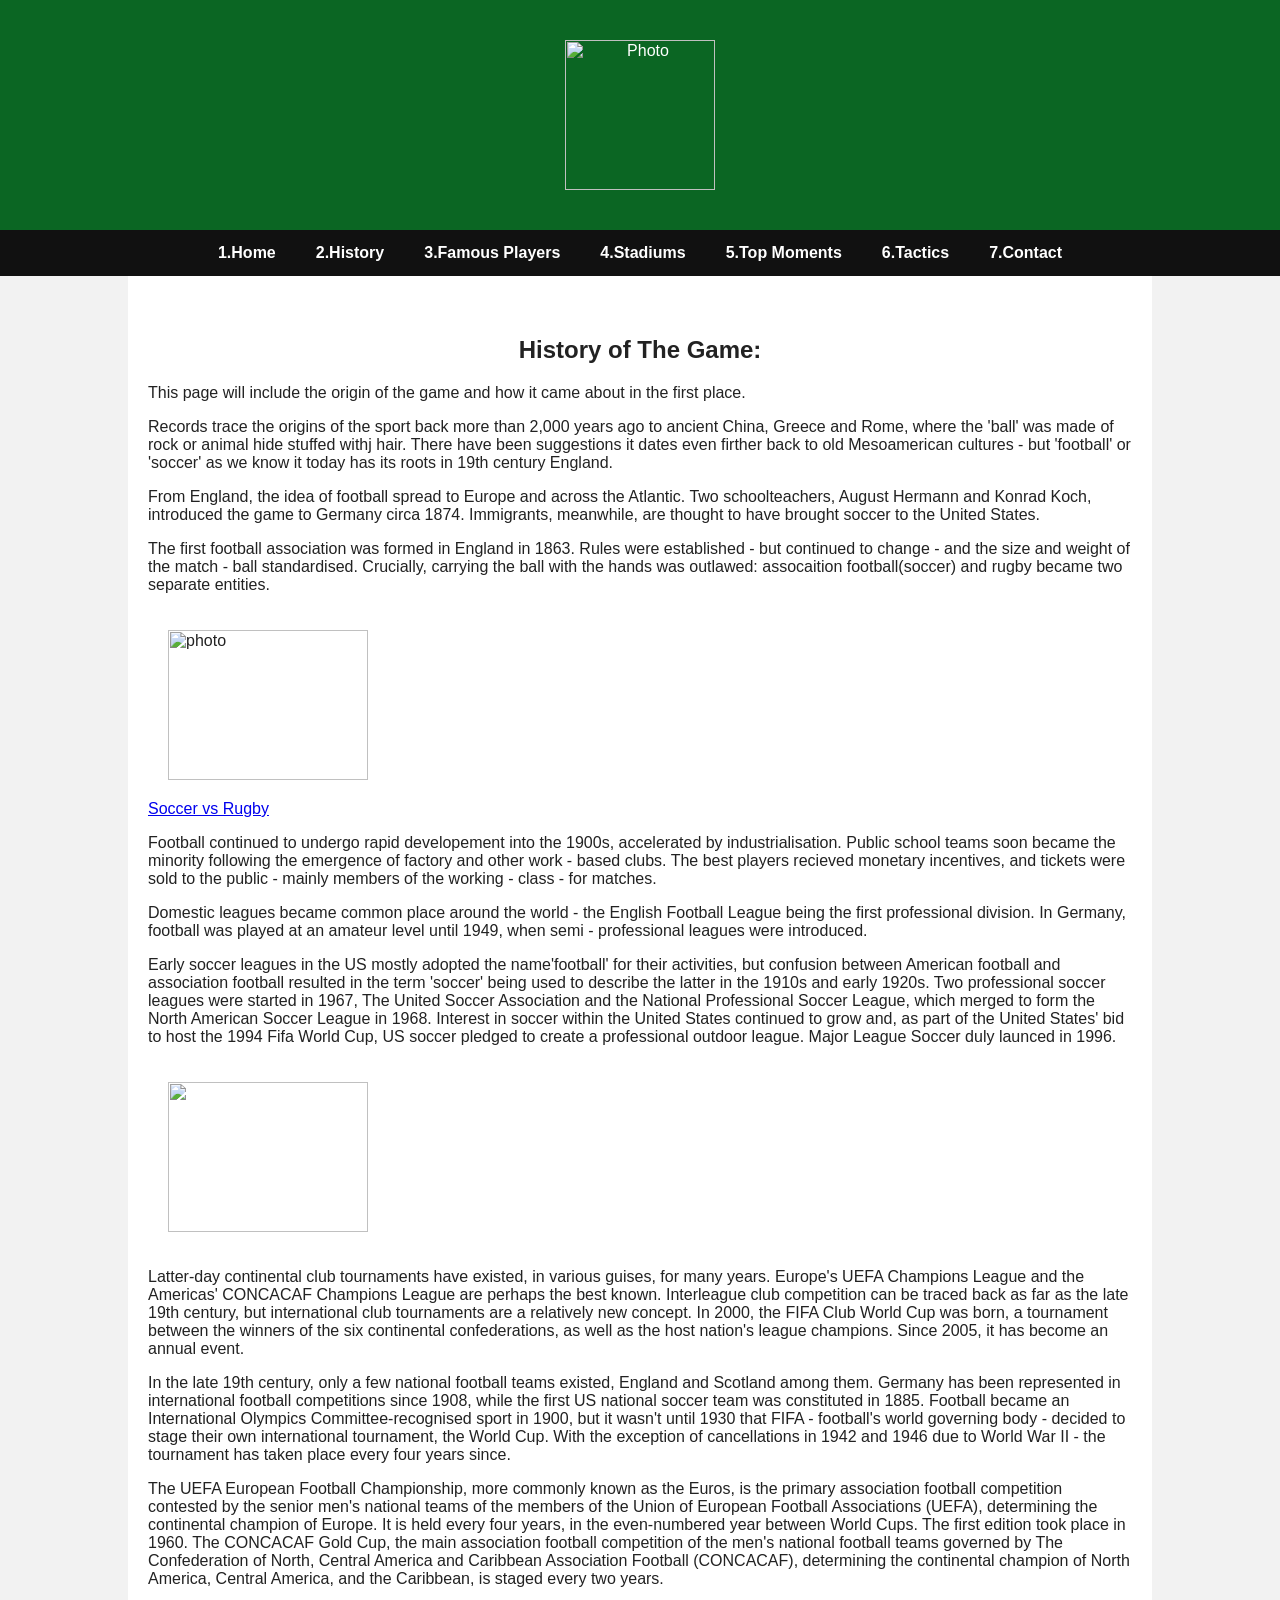
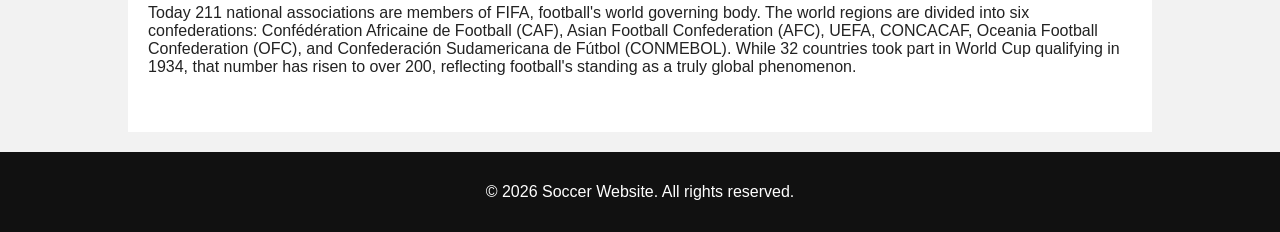
==== about.html @ cda3a633 "Add files via upload" ====
<DOCTYPE! html>
    <html lang="eng">
        <head>
            <meta charset="UTF-8">
            <meta name="viewport" content="width=device-width, initial-scale=1.0">
            <title></title>

            <link rel="stylesheet" href="style.css">
        </head>
        <body>

            <header>
                
                <img src="images/ChatGPT Image Jan 30, 2026, 08_09_00 PM.png" alt="Photo" style="height: 150px; width: 150px; margin: 20px;">
                
            </header>
            <nav>
                <ul>
                    <li><a href="index.html">1.Home</a></li>
                    <li><a href="about.html">2.History</a></li>
                    <li><a href="players.html">3.Famous Players</a></li>
                    <li><a href="stadiums.html">4.Stadiums</a></li>
                    <li><a href="moments.html">5.Top Moments</a></li>
                    <li><a href="tactics.html">6.Tactics</a></li>
                    <li><a href="contacts.html">7.Contact</a></li>
                </ul>
            </nav>
            <main>
                <h2>History of The Game:</h2>
                <p>This page will include the origin of the game and how it came about in the first place.
                </p>
                <p>Records trace the origins of the sport back more than 2,000 years ago to ancient China, Greece and Rome, where the 'ball' was made of rock or animal hide stuffed withj hair. There have been suggestions it dates even firther back to old Mesoamerican cultures - but 'football' or 'soccer' as we know it today has its roots in 19th century England.</p>
                <p>From England, the idea of football spread to Europe and across the Atlantic. Two schoolteachers, August Hermann and Konrad Koch, introduced the game to Germany circa 1874. Immigrants, meanwhile, are thought to have brought soccer to the United States.</p>
                <p>The first football association was formed in England in 1863. Rules were established - but continued to change - and the size and weight of the match - ball standardised. Crucially, carrying the ball with the hands was outlawed: assocaition football(soccer) and rugby became two separate entities.</p>
                <img src="images/ball.webp" alt="photo" style="height: 150px; width: 200px; margin: 20px;">
                <br>
                <a href="https://footballeffect.com/soccer-vs-rugby-the-differences-2023/" target="_blank">
                Soccer vs Rugby
                </a>
                <p>Football continued to undergo rapid developement into the 1900s, accelerated by industrialisation.  Public school teams soon became the minority following the emergence of factory and other work - based clubs. The best players recieved monetary incentives, and tickets were sold to the public - mainly members of the working - class - for matches.</p>
                <p>Domestic leagues became common place around the world - the English Football League being the first professional division. In Germany, football was played at an amateur level until 1949, when semi - professional leagues were introduced.</p>
                <p>Early soccer leagues in the US mostly adopted the name'football' for their activities, but confusion between American football and association football resulted in the term 'soccer' being used to describe the latter in the 1910s and early 1920s. Two professional soccer leagues were started in 1967, The United Soccer Association and the National Professional Soccer League, which merged to form the North American Soccer League in 1968. Interest in soccer within the United States continued to grow and, as part of the United States' bid to host the 1994 Fifa World Cup, US soccer pledged to create a professional outdoor league. Major League Soccer duly launced in 1996.</p>
                <img src="images/what-is-the-difference-between-american-football-and-soccer.jpg" style="height: 150px; width: 200px; margin: 20px;">
                <a href="images/what-is-the-difference-between-american-football-and-soccer.jpg" alt="photo" style="height: 150px; width: 200px; margin: 20px;"></a>
                <p>Latter-day continental club tournaments have existed, in various guises, for many years. Europe's UEFA Champions League and the Americas' CONCACAF Champions League are perhaps the best known. Interleague club competition can be traced back as far as the late 19th century, but international club tournaments are a relatively new concept. In 2000, the FIFA Club World Cup was born, a tournament between the winners of the six continental confederations, as well as the host nation's league champions. Since 2005, it has become an annual event.</p>
                <p>In the late 19th century, only a few national football teams existed, England and Scotland among them. Germany has been represented in international football competitions since 1908, while the first US national soccer team was constituted in 1885. Football became an International Olympics Committee-recognised sport in 1900, but it wasn't until 1930 that FIFA - football's world governing body - decided to stage their own international tournament, the World Cup. With the exception of cancellations in 1942 and 1946 due to World War II - the tournament has taken place every four years since.</p>
                <p>The UEFA European Football Championship, more commonly known as the Euros, is the primary association football competition contested by the senior men's national teams of the members of the Union of European Football Associations (UEFA), determining the continental champion of Europe. It is held every four years, in the even-numbered year between World Cups. The first edition took place in 1960. The CONCACAF Gold Cup, the main association football competition of the men's national football teams governed by The Confederation of North, Central America and Caribbean Association Football (CONCACAF), determining the continental champion of North America, Central America, and the Caribbean, is staged every two years.</p>
                <p>Today 211 national associations are members of FIFA, football's world governing body. The world regions are divided into six confederations: Confédération Africaine de Football (CAF), Asian Football Confederation (AFC), UEFA, CONCACAF, Oceania Football Confederation (OFC), and Confederación Sudamericana de Fútbol (CONMEBOL). While 32 countries took part in World Cup qualifying in 1934, that number has risen to over 200, reflecting football's standing as a truly global phenomenon.</p>
                <p><a href="https://www.bundesliga.com/en/faq/all-you-need-to-know-about-soccer/the-history-of-soccer-10560"></a></p>
            </main>
            <footer>
                <p>&copy; 2026 Soccer Website. All rights reserved.</p>
            </footer>
        </body>
    </html>
---- style.css ----
body{
    font-family: RolexFont, Arial, Helvetica, sans-serif;
    margin: 0;
    padding: 0;
    background-color: #f2f2f2;
    color: #222;
}

/* HEADER */
header{
    background-color: #0b6623;
    color: white;
    padding: 20px;
    text-align: center;
}

header p{
    font-size: 14px;
    margin-top: 5px;
}

/* NAVIGATION BAR */
nav{
    background-color: #111;
}

nav ul{
    list-style: none;
    margin: 0;
    padding: 0;
    display: flex;
    justify-content: center;
}

nav li{
    margin: 0;
}

nav a{
    display: block;
    padding: 14px 20px;
    color: white;   /* FIXED */
    text-decoration: none;
    font-weight: bold;
}

nav a:hover{
    background-color: #0b6623;
}

.ryr{
    font-family: "Helvetica Neue", sans-serif;
    transform: scaleX(0.85);
}
h1 {
    font-family: "Helvetica Neue", sans-serif;
    transform: scaleX(0.85);
}

h2 {
    text-align: center;
}

/* MAIN CONTENT */
main {
    width: 80%;
    margin: 0 auto;
    padding: 40px 20px;
    background-color: white;
    border-radius: 0;
    box-sizing: border-box;
}

/* FOOTER */
footer{
    background-color: #111;
    color: white;
    text-align: center;
    padding: 15px;
    margin-top: 20px;
    
}

/* CONTACT PAGE */
.contact-container {
    display: flex;
    gap: 40px;
    margin-top: 30px;
    flex-wrap: wrap;
}

.contact-form, .contact-info {
    flex: 1;
    min-width: 280px;
}

.contact-form label {
    display: block;
    margin-bottom: 6px;
    font-weight: bold;
}

.contact-form input,
.contact-form textarea {
    width: 100%;
    padding: 12px;
    margin-bottom: 15px;
    border: 2px solid #ccc;
    border-radius: 4px;
    font-size: 16px;
    box-sizing: border-box;
}

.contact-form input:focus,
.contact-form textarea:focus {
    border-color: #0b6623;
    outline: none;
}

.contact-form button {
    background-color: #0b6623;
    color: white;
    padding: 12px 20px;
    border: none;
    font-size: 16px;
    cursor: pointer;
    border-radius: 4px;
    width: 100%;
}

.contact-form button:hover {
    background-color: #094d1b;
}

.contact-info h3 {
    margin-bottom: 10px;
}

.contact-info p {
    margin: 8px 0;
    font-size: 16px;
}

/* MESSAGE DISPLAY BOX */
.submitted-box {
    margin-top: 40px;
    padding: 20px;
    background: #e8ffe8;
    border-left: 5px solid #0b6623;
    border-radius: 4px;
}

.submitted-box h3 {
    margin-top: 0;
}

@media (max-width: 768px) {
    .contact-container {
        flex-direction: column;
    }
}

/* STADIUMS PAGE*/
.stadium-grid {
    display: grid;
    grid-template-columns: repeat(4, 1fr);
    gap: 18px; /* reduced from 25px → makes images wider */
    margin-top: 30px;
}

figure {
    background: #f9f9f9;
    padding: 15px;
    border-radius: 6px;
    box-shadow: 0 2px 5px rgba(0,0,0,0.1);
    transition: transform 0.2s ease, box-shadow 0.2s ease;
}

figure:hover {
    transform: translateY(-5px);
    box-shadow: 0 4px 12px rgba(0,0,0,0.15);
}

figure img {
    width: 100%;
    height: 200px; /* increased from 180px → makes images visually larger */
    object-fit: cover;
    border-radius: 6px;
}

figcaption {
    text-align: center;
    margin-top: 10px;
    font-weight: bold;
    font-size: 16px;
    color: #222;
}

/* RESPONSIVE */
@media (max-width: 900px) {
    .stadium-grid {
        grid-template-columns: repeat(2, 1fr);
    }
}

@media (max-width: 600px) {
    .stadium-grid {
        grid-template-columns: 1fr;
    }
}
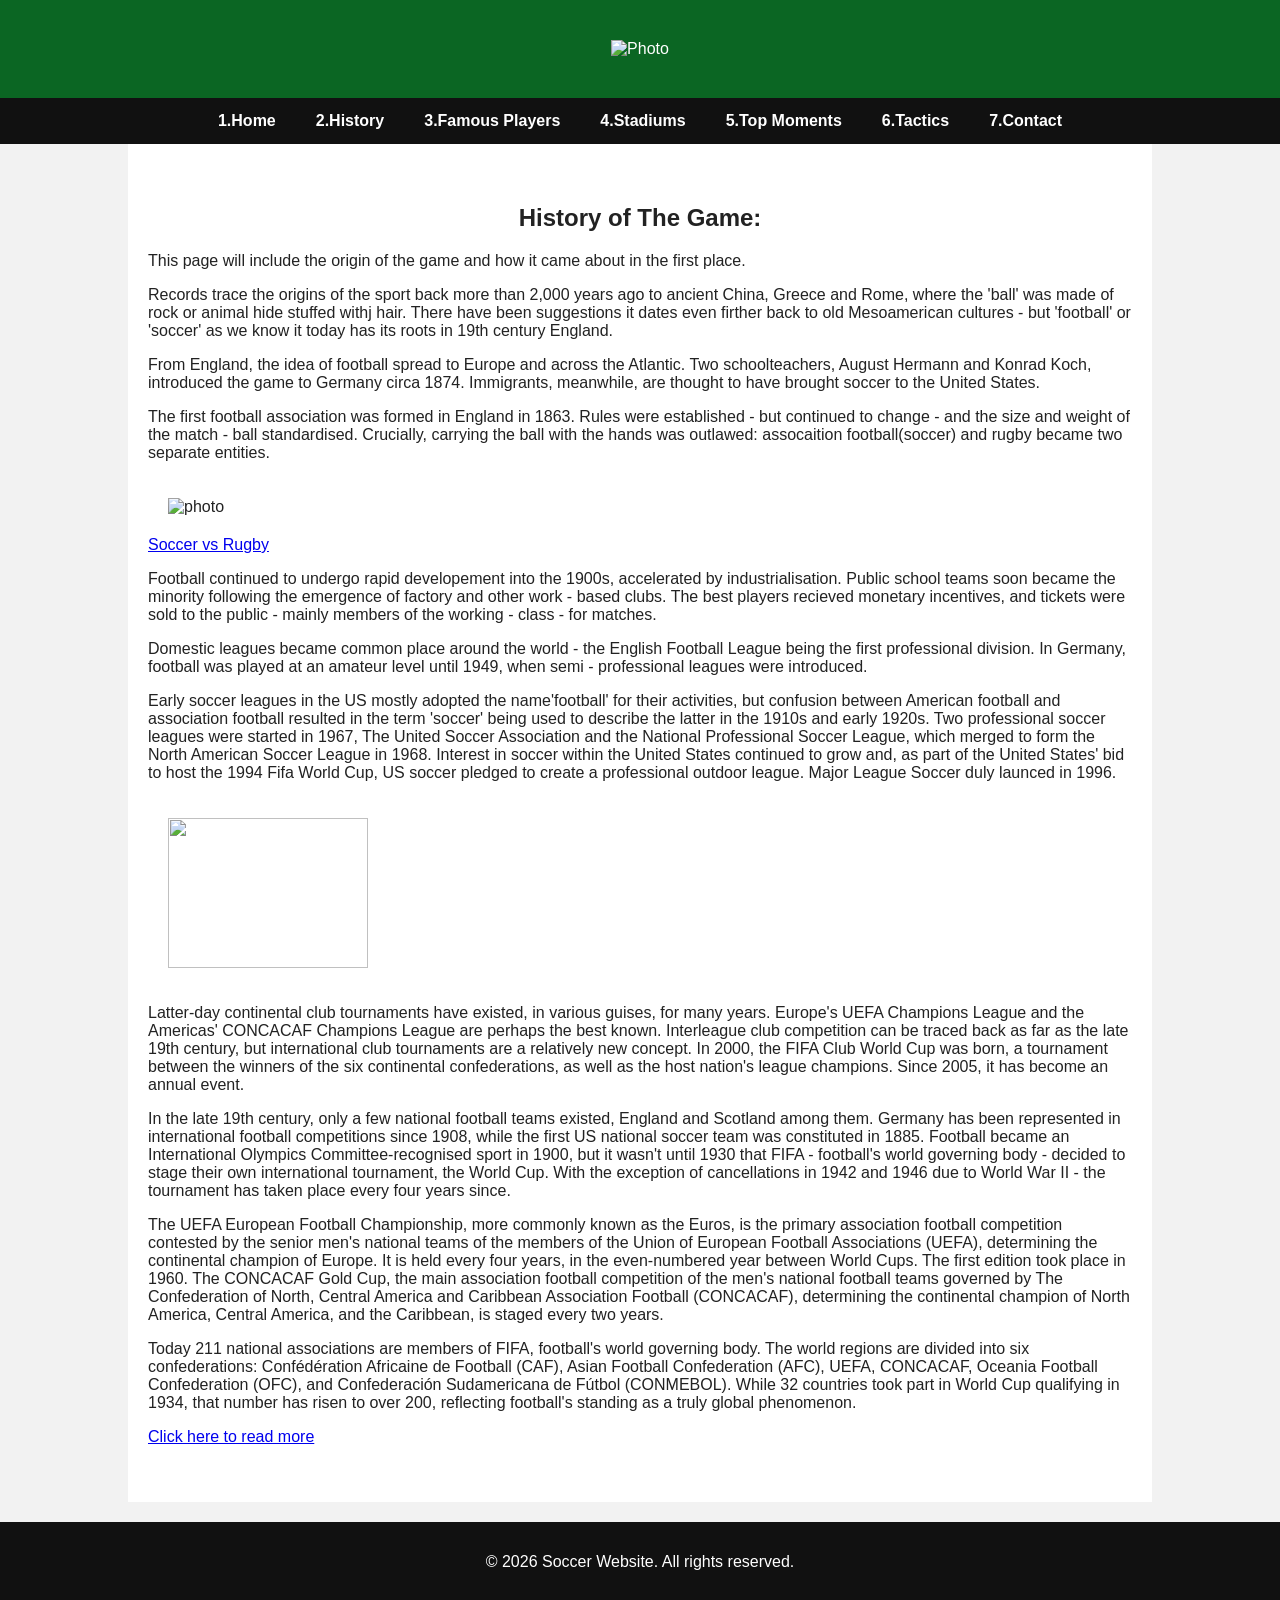
==== commit a649d1cd: "Fix HTML structure and content in about.html" ====
--- a/about.html
+++ b/about.html
@@ -1,4 +1,4 @@
-<DOCTYPE! html>
+<!DOCTYPE html>
     <html lang="eng">
         <head>
             <meta charset="UTF-8">
@@ -46,10 +46,14 @@
                 <p>In the late 19th century, only a few national football teams existed, England and Scotland among them. Germany has been represented in international football competitions since 1908, while the first US national soccer team was constituted in 1885. Football became an International Olympics Committee-recognised sport in 1900, but it wasn't until 1930 that FIFA - football's world governing body - decided to stage their own international tournament, the World Cup. With the exception of cancellations in 1942 and 1946 due to World War II - the tournament has taken place every four years since.</p>
                 <p>The UEFA European Football Championship, more commonly known as the Euros, is the primary association football competition contested by the senior men's national teams of the members of the Union of European Football Associations (UEFA), determining the continental champion of Europe. It is held every four years, in the even-numbered year between World Cups. The first edition took place in 1960. The CONCACAF Gold Cup, the main association football competition of the men's national football teams governed by The Confederation of North, Central America and Caribbean Association Football (CONCACAF), determining the continental champion of North America, Central America, and the Caribbean, is staged every two years.</p>
                 <p>Today 211 national associations are members of FIFA, football's world governing body. The world regions are divided into six confederations: Confédération Africaine de Football (CAF), Asian Football Confederation (AFC), UEFA, CONCACAF, Oceania Football Confederation (OFC), and Confederación Sudamericana de Fútbol (CONMEBOL). While 32 countries took part in World Cup qualifying in 1934, that number has risen to over 200, reflecting football's standing as a truly global phenomenon.</p>
-                <p><a href="https://www.bundesliga.com/en/faq/all-you-need-to-know-about-soccer/the-history-of-soccer-10560"></a></p>
+                <p>
+                    <a href="https://www.bundesliga.com/en/faq/all-you-need-to-know-about-soccer/the-history-of-soccer-10560">
+                        Click here to read more
+                    </a>
+                </p>
             </main>
             <footer>
                 <p>&copy; 2026 Soccer Website. All rights reserved.</p>
             </footer>
         </body>
-    </html>+    </html>
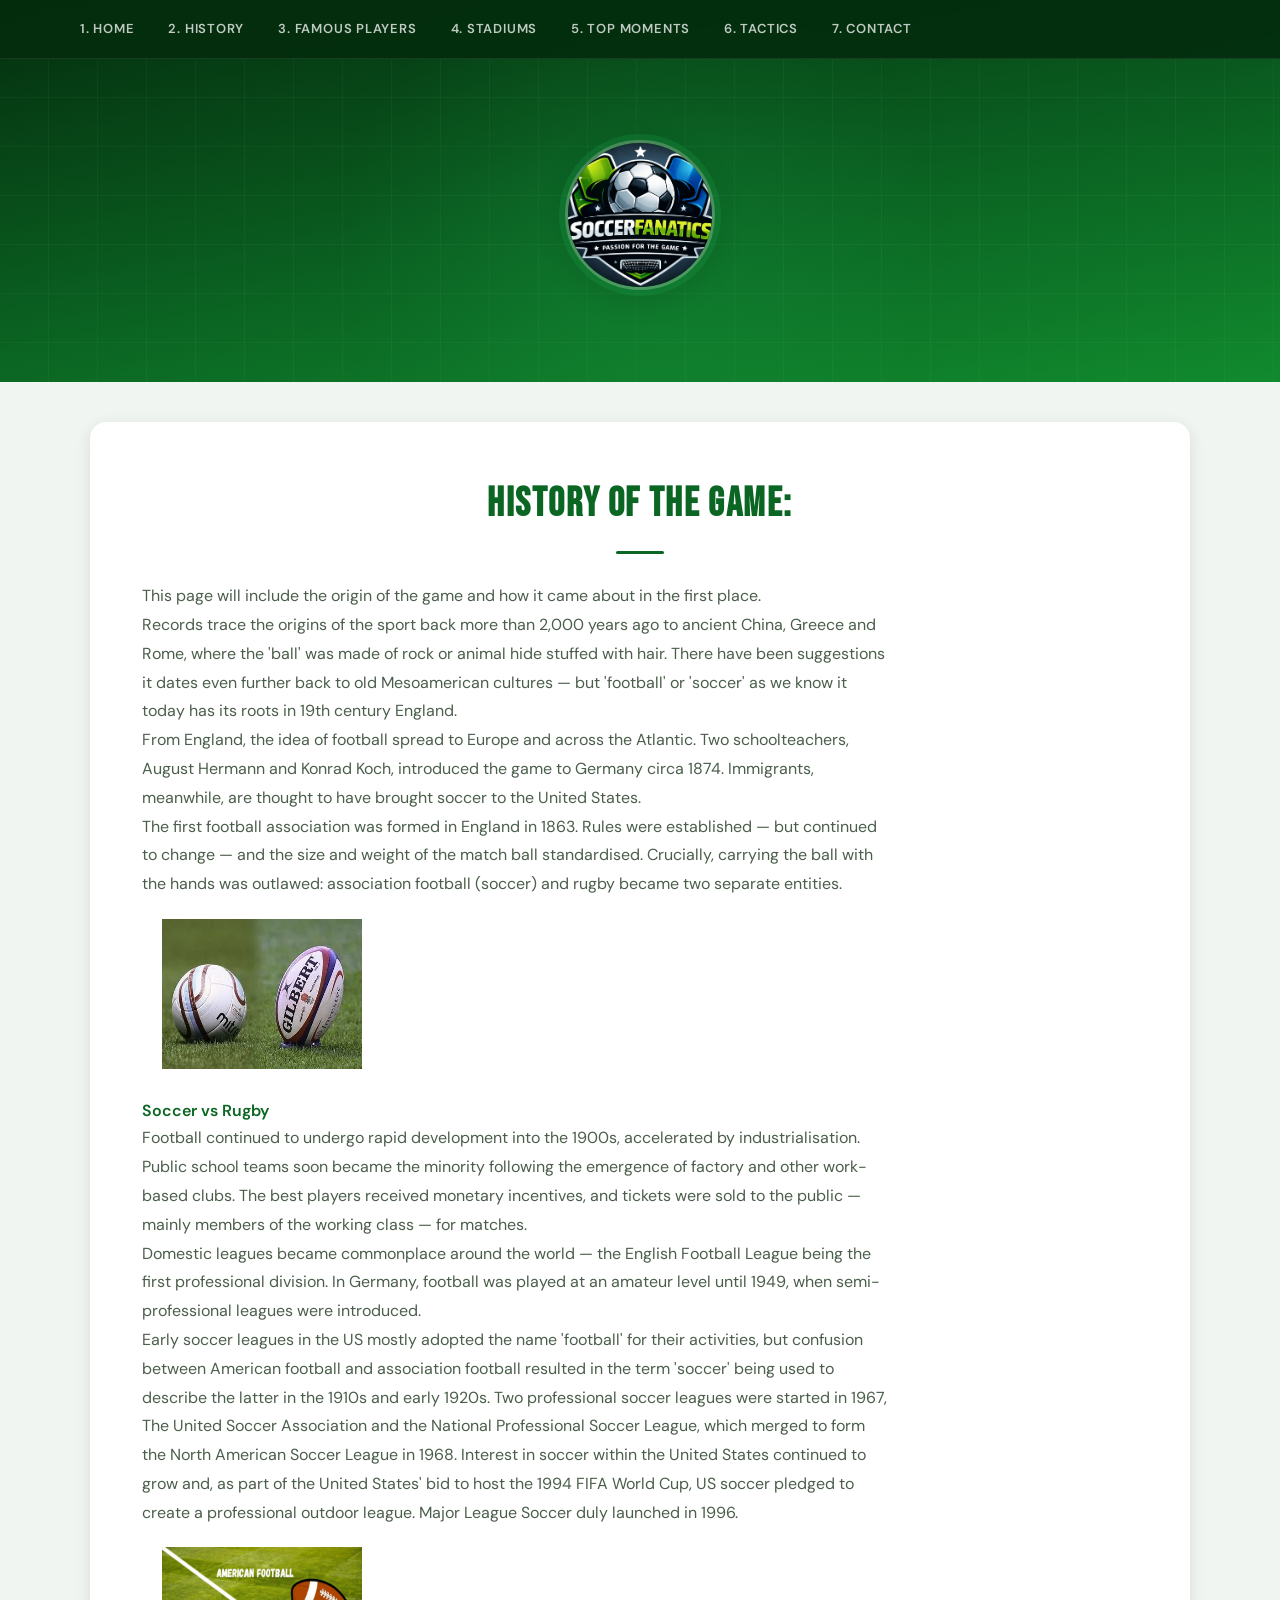
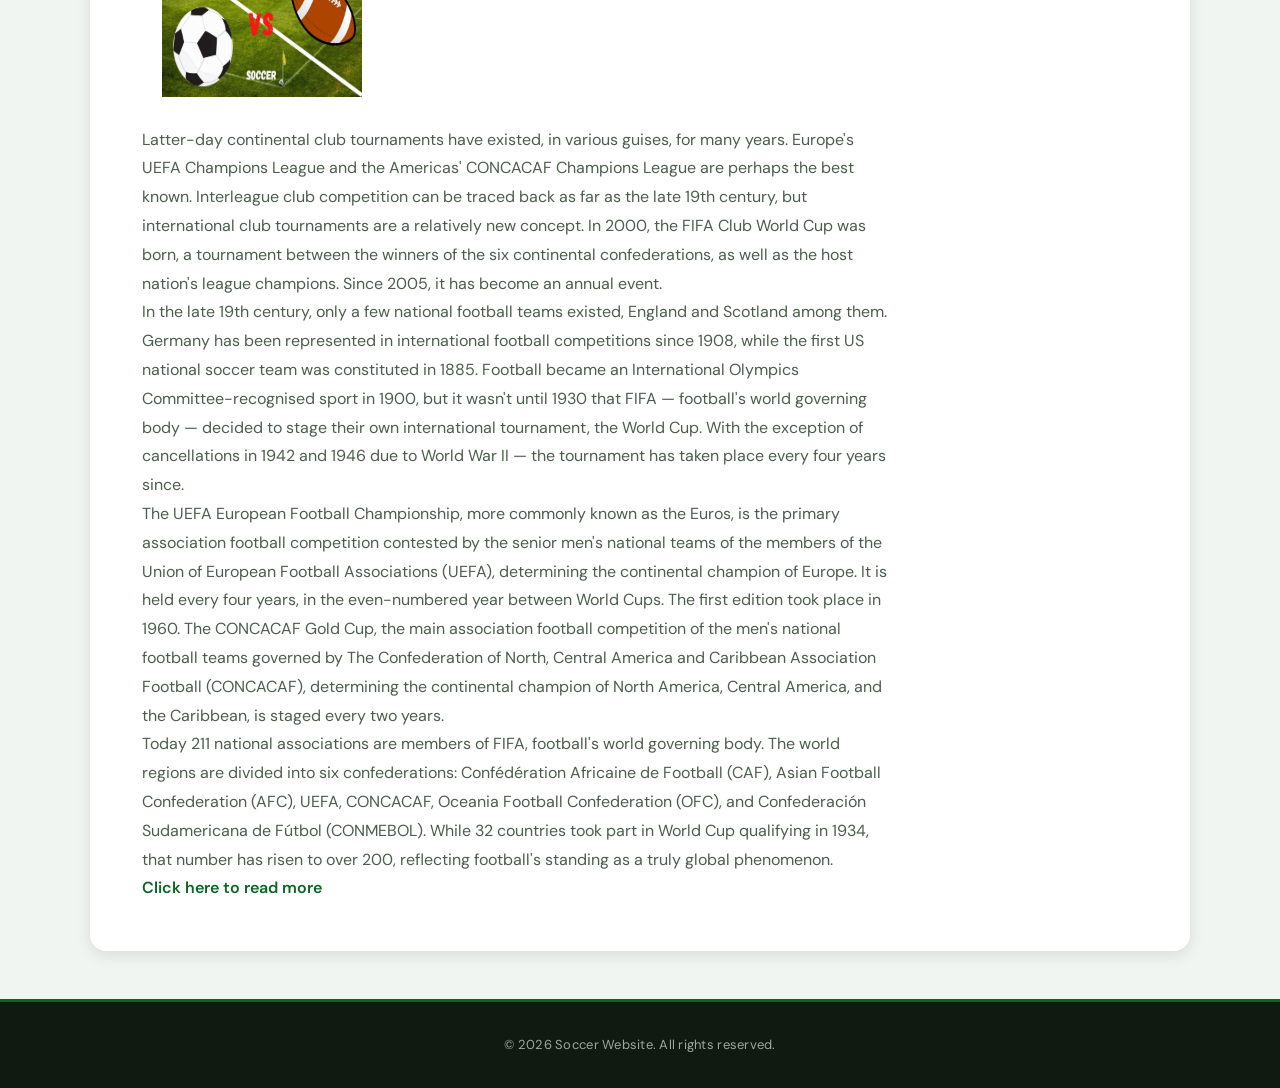
==== commit 0026eecd: "Refactor about.html for improved formatting" ====
--- a/about.html
+++ b/about.html
@@ -1,59 +1,84 @@
 <!DOCTYPE html>
-    <html lang="eng">
-        <head>
-            <meta charset="UTF-8">
-            <meta name="viewport" content="width=device-width, initial-scale=1.0">
-            <title></title>
+<html lang="eng">
+<head>
+    <meta charset="UTF-8">
+    <meta name="viewport" content="width=device-width, initial-scale=1.0">
 
-            <link rel="stylesheet" href="style.css">
-        </head>
-        <body>
+    <link rel="stylesheet" href="style.css">
+</head>
+<body>
 
-            <header>
-                
-                <img src="images/ChatGPT Image Jan 30, 2026, 08_09_00 PM.png" alt="Photo" style="height: 150px; width: 150px; margin: 20px;">
-                
-            </header>
-            <nav>
-                <ul>
-                    <li><a href="index.html">1.Home</a></li>
-                    <li><a href="about.html">2.History</a></li>
-                    <li><a href="players.html">3.Famous Players</a></li>
-                    <li><a href="stadiums.html">4.Stadiums</a></li>
-                    <li><a href="moments.html">5.Top Moments</a></li>
-                    <li><a href="tactics.html">6.Tactics</a></li>
-                    <li><a href="contacts.html">7.Contact</a></li>
-                </ul>
-            </nav>
-            <main>
-                <h2>History of The Game:</h2>
-                <p>This page will include the origin of the game and how it came about in the first place.
-                </p>
-                <p>Records trace the origins of the sport back more than 2,000 years ago to ancient China, Greece and Rome, where the 'ball' was made of rock or animal hide stuffed withj hair. There have been suggestions it dates even firther back to old Mesoamerican cultures - but 'football' or 'soccer' as we know it today has its roots in 19th century England.</p>
-                <p>From England, the idea of football spread to Europe and across the Atlantic. Two schoolteachers, August Hermann and Konrad Koch, introduced the game to Germany circa 1874. Immigrants, meanwhile, are thought to have brought soccer to the United States.</p>
-                <p>The first football association was formed in England in 1863. Rules were established - but continued to change - and the size and weight of the match - ball standardised. Crucially, carrying the ball with the hands was outlawed: assocaition football(soccer) and rugby became two separate entities.</p>
-                <img src="images/ball.webp" alt="photo" style="height: 150px; width: 200px; margin: 20px;">
-                <br>
-                <a href="https://footballeffect.com/soccer-vs-rugby-the-differences-2023/" target="_blank">
-                Soccer vs Rugby
-                </a>
-                <p>Football continued to undergo rapid developement into the 1900s, accelerated by industrialisation.  Public school teams soon became the minority following the emergence of factory and other work - based clubs. The best players recieved monetary incentives, and tickets were sold to the public - mainly members of the working - class - for matches.</p>
-                <p>Domestic leagues became common place around the world - the English Football League being the first professional division. In Germany, football was played at an amateur level until 1949, when semi - professional leagues were introduced.</p>
-                <p>Early soccer leagues in the US mostly adopted the name'football' for their activities, but confusion between American football and association football resulted in the term 'soccer' being used to describe the latter in the 1910s and early 1920s. Two professional soccer leagues were started in 1967, The United Soccer Association and the National Professional Soccer League, which merged to form the North American Soccer League in 1968. Interest in soccer within the United States continued to grow and, as part of the United States' bid to host the 1994 Fifa World Cup, US soccer pledged to create a professional outdoor league. Major League Soccer duly launced in 1996.</p>
-                <img src="images/what-is-the-difference-between-american-football-and-soccer.jpg" style="height: 150px; width: 200px; margin: 20px;">
-                <a href="images/what-is-the-difference-between-american-football-and-soccer.jpg" alt="photo" style="height: 150px; width: 200px; margin: 20px;"></a>
-                <p>Latter-day continental club tournaments have existed, in various guises, for many years. Europe's UEFA Champions League and the Americas' CONCACAF Champions League are perhaps the best known. Interleague club competition can be traced back as far as the late 19th century, but international club tournaments are a relatively new concept. In 2000, the FIFA Club World Cup was born, a tournament between the winners of the six continental confederations, as well as the host nation's league champions. Since 2005, it has become an annual event.</p>
-                <p>In the late 19th century, only a few national football teams existed, England and Scotland among them. Germany has been represented in international football competitions since 1908, while the first US national soccer team was constituted in 1885. Football became an International Olympics Committee-recognised sport in 1900, but it wasn't until 1930 that FIFA - football's world governing body - decided to stage their own international tournament, the World Cup. With the exception of cancellations in 1942 and 1946 due to World War II - the tournament has taken place every four years since.</p>
-                <p>The UEFA European Football Championship, more commonly known as the Euros, is the primary association football competition contested by the senior men's national teams of the members of the Union of European Football Associations (UEFA), determining the continental champion of Europe. It is held every four years, in the even-numbered year between World Cups. The first edition took place in 1960. The CONCACAF Gold Cup, the main association football competition of the men's national football teams governed by The Confederation of North, Central America and Caribbean Association Football (CONCACAF), determining the continental champion of North America, Central America, and the Caribbean, is staged every two years.</p>
-                <p>Today 211 national associations are members of FIFA, football's world governing body. The world regions are divided into six confederations: Confédération Africaine de Football (CAF), Asian Football Confederation (AFC), UEFA, CONCACAF, Oceania Football Confederation (OFC), and Confederación Sudamericana de Fútbol (CONMEBOL). While 32 countries took part in World Cup qualifying in 1934, that number has risen to over 200, reflecting football's standing as a truly global phenomenon.</p>
-                <p>
-                    <a href="https://www.bundesliga.com/en/faq/all-you-need-to-know-about-soccer/the-history-of-soccer-10560">
-                        Click here to read more
-                    </a>
-                </p>
-            </main>
-            <footer>
-                <p>&copy; 2026 Soccer Website. All rights reserved.</p>
-            </footer>
-        </body>
-    </html>
+    <header>
+        <img src="images/ChatGPT Image Jan 30, 2026, 08_09_00 PM.png" 
+             alt="Photo" 
+             style="height: 150px; width: 150px; margin: 20px;">
+    </header>
+
+    <nav>
+        <ul>
+            <li><a href="index.html">1. Home</a></li>
+            <li><a href="about.html">2. History</a></li>
+            <li><a href="players.html">3. Famous Players</a></li>
+            <li><a href="stadiums.html">4. Stadiums</a></li>
+            <li><a href="moments.html">5. Top Moments</a></li>
+            <li><a href="tactics.html">6. Tactics</a></li>
+            <li><a href="contacts.html">7. Contact</a></li>
+        </ul>
+    </nav>
+
+    <main>
+        <h2>History of The Game:</h2>
+
+        <p>This page will include the origin of the game and how it came about in the first place.</p>
+
+        <p>Records trace the origins of the sport back more than 2,000 years ago to ancient China, Greece and Rome, where the 'ball' was made of rock or animal hide stuffed with hair. There have been suggestions it dates even further back to old Mesoamerican cultures — but 'football' or 'soccer' as we know it today has its roots in 19th century England.</p>
+
+        <p>From England, the idea of football spread to Europe and across the Atlantic. Two schoolteachers, August Hermann and Konrad Koch, introduced the game to Germany circa 1874. Immigrants, meanwhile, are thought to have brought soccer to the United States.</p>
+
+        <p>The first football association was formed in England in 1863. Rules were established — but continued to change — and the size and weight of the match ball standardised. Crucially, carrying the ball with the hands was outlawed: association football (soccer) and rugby became two separate entities.</p>
+
+        <img src="images/ball.webp" 
+             alt="photo" 
+             style="height: 150px; width: 200px; margin: 20px;">
+
+        <br>
+
+        <a href="https://footballeffect.com/soccer-vs-rugby-the-differences-2023/" target="_blank">
+            Soccer vs Rugby
+        </a>
+
+        <p>Football continued to undergo rapid development into the 1900s, accelerated by industrialisation. Public school teams soon became the minority following the emergence of factory and other work-based clubs. The best players received monetary incentives, and tickets were sold to the public — mainly members of the working class — for matches.</p>
+
+        <p>Domestic leagues became commonplace around the world — the English Football League being the first professional division. In Germany, football was played at an amateur level until 1949, when semi-professional leagues were introduced.</p>
+
+        <p>Early soccer leagues in the US mostly adopted the name 'football' for their activities, but confusion between American football and association football resulted in the term 'soccer' being used to describe the latter in the 1910s and early 1920s. Two professional soccer leagues were started in 1967, The United Soccer Association and the National Professional Soccer League, which merged to form the North American Soccer League in 1968. Interest in soccer within the United States continued to grow and, as part of the United States' bid to host the 1994 FIFA World Cup, US soccer pledged to create a professional outdoor league. Major League Soccer duly launched in 1996.</p>
+
+        <img src="images/what-is-the-difference-between-american-football-and-soccer.jpg" 
+             style="height: 150px; width: 200px; margin: 20px;">
+
+        <a href="images/what-is-the-difference-between-american-football-and-soccer.jpg" 
+           alt="photo" 
+           style="height: 150px; width: 200px; margin: 20px;">
+        </a>
+
+        <p>Latter-day continental club tournaments have existed, in various guises, for many years. Europe's UEFA Champions League and the Americas' CONCACAF Champions League are perhaps the best known. Interleague club competition can be traced back as far as the late 19th century, but international club tournaments are a relatively new concept. In 2000, the FIFA Club World Cup was born, a tournament between the winners of the six continental confederations, as well as the host nation's league champions. Since 2005, it has become an annual event.</p>
+
+        <p>In the late 19th century, only a few national football teams existed, England and Scotland among them. Germany has been represented in international football competitions since 1908, while the first US national soccer team was constituted in 1885. Football became an International Olympics Committee-recognised sport in 1900, but it wasn't until 1930 that FIFA — football's world governing body — decided to stage their own international tournament, the World Cup. With the exception of cancellations in 1942 and 1946 due to World War II — the tournament has taken place every four years since.</p>
+
+        <p>The UEFA European Football Championship, more commonly known as the Euros, is the primary association football competition contested by the senior men's national teams of the members of the Union of European Football Associations (UEFA), determining the continental champion of Europe. It is held every four years, in the even-numbered year between World Cups. The first edition took place in 1960. The CONCACAF Gold Cup, the main association football competition of the men's national football teams governed by The Confederation of North, Central America and Caribbean Association Football (CONCACAF), determining the continental champion of North America, Central America, and the Caribbean, is staged every two years.</p>
+
+        <p>Today 211 national associations are members of FIFA, football's world governing body. The world regions are divided into six confederations: Confédération Africaine de Football (CAF), Asian Football Confederation (AFC), UEFA, CONCACAF, Oceania Football Confederation (OFC), and Confederación Sudamericana de Fútbol (CONMEBOL). While 32 countries took part in World Cup qualifying in 1934, that number has risen to over 200, reflecting football's standing as a truly global phenomenon.</p>
+
+        <p>
+            <a href="https://www.bundesliga.com/en/faq/all-you-need-to-know-about-soccer/the-history-of-soccer-10560">
+                Click here to read more
+            </a>
+        </p>
+    </main>
+
+    <footer>
+        <p>&copy; 2026 Soccer Website. All rights reserved.</p>
+    </footer>
+
+</body>
+</html>
--- a/style.css
+++ b/style.css
@@ -1,210 +1,589 @@
-body{
-    font-family: RolexFont, Arial, Helvetica, sans-serif;
+/* ========================
+   DESIGN TOKENS
+======================== */
+@import url('https://fonts.googleapis.com/css2?family=Bebas+Neue&family=DM+Sans:ital,opsz,wght@0,9..40,300;0,9..40,400;0,9..40,600;1,9..40,400&display=swap');
+
+:root {
+    --green-900: #042d0e;
+    --green-800: #064818;
+    --green-700: #0b6623;
+    --green-600: #118a2e;
+    --green-400: #22c55e;
+    --green-200: #bbf7d0;
+    --green-50:  #f0fdf4;
+
+    --pitch-stripe-1: #0c7a28;
+    --pitch-stripe-2: #0b6e24;
+
+    --white:     #ffffff;
+    --offwhite:  #f8f9f8;
+    --grey-100:  #f1f5f1;
+    --grey-200:  #e2e8e2;
+    --grey-400:  #9ca89c;
+    --grey-600:  #4b5e4b;
+    --grey-900:  #111a11;
+
+    --font-display: 'Bebas Neue', sans-serif;
+    --font-body:    'DM Sans', sans-serif;
+
+    --radius-sm:  4px;
+    --radius-md:  8px;
+    --radius-lg:  16px;
+
+    --shadow-sm:  0 1px 4px rgba(0,0,0,0.08);
+    --shadow-md:  0 4px 16px rgba(0,0,0,0.10);
+    --shadow-lg:  0 8px 32px rgba(0,0,0,0.14);
+    --shadow-xl:  0 16px 48px rgba(0,0,0,0.18);
+
+    --transition: 0.22s cubic-bezier(0.4, 0, 0.2, 1);
+}
+
+/* ========================
+   RESET & BASE
+======================== */
+*, *::before, *::after {
+    box-sizing: border-box;
     margin: 0;
     padding: 0;
-    background-color: #f2f2f2;
-    color: #222;
-}
-
-/* HEADER */
-header{
-    background-color: #0b6623;
-    color: white;
-    padding: 20px;
+}
+
+html {
+    scroll-behavior: smooth;
+}
+
+body {
+    font-family: var(--font-body);
+    font-size: 16px;
+    line-height: 1.7;
+    background-color: var(--grey-100);
+    color: var(--grey-900);
+    -webkit-font-smoothing: antialiased;
+}
+
+/* ========================
+   NAVIGATION
+======================== */
+nav {
+    position: fixed;
+    top: 0;
+    left: 0;
+    right: 0;
+    z-index: 1000;
+    background: rgba(4, 45, 14, 0.92);
+    backdrop-filter: blur(12px);
+    -webkit-backdrop-filter: blur(12px);
+    border-bottom: 1px solid rgba(255,255,255,0.08);
+    transition: background var(--transition);
+}
+
+nav ul {
+    list-style: none;
+    display: flex;
+    align-items: center;
+    gap: 2px;
+    max-width: 1200px;
+    margin: 0 auto;
+    padding: 0 24px;
+    height: 58px;
+}
+
+nav li {
+    margin: 0;
+}
+
+nav a {
+    display: block;
+    padding: 8px 16px;
+    color: rgba(255,255,255,0.75);
+    text-decoration: none;
+    font-family: var(--font-body);
+    font-size: 13px;
+    font-weight: 600;
+    letter-spacing: 0.06em;
+    text-transform: uppercase;
+    border-radius: var(--radius-sm);
+    transition: color var(--transition), background var(--transition);
+}
+
+nav a:hover {
+    color: var(--white);
+    background: rgba(255,255,255,0.12);
+}
+
+nav a.active {
+    color: var(--green-400);
+}
+
+/* ========================
+   HEADER / HERO
+======================== */
+header {
+    position: relative;
+    padding: 120px 24px 64px;
     text-align: center;
-}
-
-header p{
+    background:
+        linear-gradient(170deg, var(--green-900) 0%, var(--green-700) 60%, var(--green-600) 100%);
+    overflow: hidden;
+    margin-top: 0;
+    border-bottom: none;
+}
+
+/* Pitch texture lines */
+header::before {
+    content: '';
+    position: absolute;
+    inset: 0;
+    background-image: repeating-linear-gradient(
+        90deg,
+        transparent,
+        transparent 48px,
+        rgba(255,255,255,0.03) 48px,
+        rgba(255,255,255,0.03) 49px
+    ),
+    repeating-linear-gradient(
+        180deg,
+        transparent,
+        transparent 48px,
+        rgba(255,255,255,0.03) 48px,
+        rgba(255,255,255,0.03) 49px
+    );
+    pointer-events: none;
+}
+
+/* Glowing orb */
+header::after {
+    content: '';
+    position: absolute;
+    top: -60px;
+    left: 50%;
+    transform: translateX(-50%);
+    width: 600px;
+    height: 600px;
+    background: radial-gradient(circle, rgba(34,197,94,0.15) 0%, transparent 70%);
+    pointer-events: none;
+}
+
+header img {
+    position: relative;
+    z-index: 1;
+    width: 96px;
+    height: 96px;
+    border-radius: 50%;
+    border: 3px solid rgba(255,255,255,0.25);
+    box-shadow: 0 0 0 6px rgba(34,197,94,0.15), var(--shadow-lg);
+    object-fit: cover;
+}
+
+header h1 {
+    position: relative;
+    z-index: 1;
+    font-family: var(--font-display);
+    font-size: clamp(40px, 6vw, 72px);
+    letter-spacing: 0.06em;
+    color: var(--white);
+    margin: 16px 0 6px;
+    line-height: 1;
+}
+
+header p {
+    position: relative;
+    z-index: 1;
     font-size: 14px;
-    margin-top: 5px;
-}
-
-/* NAVIGATION BAR */
-nav{
-    background-color: #111;
-}
-
-nav ul{
-    list-style: none;
-    margin: 0;
-    padding: 0;
-    display: flex;
-    justify-content: center;
-}
-
-nav li{
-    margin: 0;
-}
-
-nav a{
-    display: block;
-    padding: 14px 20px;
-    color: white;   /* FIXED */
+    font-weight: 400;
+    color: rgba(255,255,255,0.6);
+    letter-spacing: 0.04em;
+    text-transform: uppercase;
+}
+
+/* ========================
+   HEADINGS
+======================== */
+h1 {
+    font-family: var(--font-display);
+    color: var(--green-700);
+}
+
+h2 {
+    font-family: var(--font-display);
+    font-size: clamp(28px, 4vw, 40px);
+    letter-spacing: 0.04em;
+    color: var(--green-700);
+    text-align: center;
+    margin-bottom: 28px;
+    padding-bottom: 16px;
+    position: relative;
+}
+
+h2::after {
+    content: '';
+    position: absolute;
+    bottom: 0;
+    left: 50%;
+    transform: translateX(-50%);
+    width: 48px;
+    height: 3px;
+    background: var(--green-700);
+    border-radius: 2px;
+}
+
+h3 {
+    font-family: var(--font-body);
+    font-weight: 600;
+    color: var(--grey-900);
+}
+
+/* ========================
+   MAIN CONTENT
+======================== */
+main {
+    width: min(90%, 1100px);
+    margin: 40px auto;
+    padding: 48px 52px;
+    background: var(--white);
+    border-radius: var(--radius-lg);
+    box-shadow: var(--shadow-md);
+}
+
+main p {
+    line-height: 1.8;
+    font-size: 16px;
+    color: var(--grey-600);
+    max-width: 68ch;
+}
+
+main a {
+    color: var(--green-700);
     text-decoration: none;
-    font-weight: bold;
-}
-
-nav a:hover{
-    background-color: #0b6623;
-}
-
-.ryr{
-    font-family: "Helvetica Neue", sans-serif;
-    transform: scaleX(0.85);
-}
-h1 {
-    font-family: "Helvetica Neue", sans-serif;
-    transform: scaleX(0.85);
-}
-
-h2 {
+    font-weight: 600;
+    border-bottom: 1px solid transparent;
+    transition: border-color var(--transition), color var(--transition);
+}
+
+main a:hover {
+    color: var(--green-600);
+    border-bottom-color: var(--green-400);
+    text-decoration: none;
+}
+
+/* ========================
+   FOOTER
+======================== */
+footer {
+    background: var(--grey-900);
+    color: var(--grey-400);
     text-align: center;
-}
-
-/* MAIN CONTENT */
-main {
-    width: 80%;
-    margin: 0 auto;
-    padding: 40px 20px;
-    background-color: white;
-    border-radius: 0;
-    box-sizing: border-box;
-}
-
-/* FOOTER */
-footer{
-    background-color: #111;
-    color: white;
-    text-align: center;
-    padding: 15px;
-    margin-top: 20px;
-    
-}
-
-/* CONTACT PAGE */
+    padding: 32px 24px;
+    margin-top: 48px;
+    font-size: 13px;
+    letter-spacing: 0.02em;
+    border-top: 3px solid var(--green-700);
+}
+
+footer a {
+    color: var(--green-400);
+    text-decoration: none;
+    font-weight: 600;
+    transition: color var(--transition);
+}
+
+footer a:hover {
+    color: var(--green-200);
+}
+
+/* ========================
+   CONTACT PAGE
+======================== */
 .contact-container {
-    display: flex;
-    gap: 40px;
-    margin-top: 30px;
-    flex-wrap: wrap;
-}
-
-.contact-form, .contact-info {
-    flex: 1;
-    min-width: 280px;
+    display: grid;
+    grid-template-columns: 1fr 1fr;
+    gap: 48px;
+    margin-top: 36px;
 }
 
 .contact-form label {
     display: block;
     margin-bottom: 6px;
-    font-weight: bold;
+    font-size: 13px;
+    font-weight: 600;
+    letter-spacing: 0.06em;
+    text-transform: uppercase;
+    color: var(--grey-600);
 }
 
 .contact-form input,
 .contact-form textarea {
     width: 100%;
-    padding: 12px;
-    margin-bottom: 15px;
-    border: 2px solid #ccc;
-    border-radius: 4px;
-    font-size: 16px;
-    box-sizing: border-box;
+    padding: 12px 16px;
+    margin-bottom: 20px;
+    border: 1.5px solid var(--grey-200);
+    border-radius: var(--radius-md);
+    font-size: 15px;
+    font-family: var(--font-body);
+    background: var(--grey-100);
+    color: var(--grey-900);
+    transition: border-color var(--transition), box-shadow var(--transition), background var(--transition);
 }
 
 .contact-form input:focus,
 .contact-form textarea:focus {
-    border-color: #0b6623;
+    border-color: var(--green-700);
+    background: var(--white);
     outline: none;
+    box-shadow: 0 0 0 3px rgba(11,102,35,0.12);
+}
+
+.contact-form textarea {
+    min-height: 130px;
+    resize: vertical;
 }
 
 .contact-form button {
-    background-color: #0b6623;
-    color: white;
-    padding: 12px 20px;
+    background: var(--green-700);
+    color: var(--white);
+    padding: 14px 24px;
     border: none;
-    font-size: 16px;
+    font-size: 14px;
+    font-family: var(--font-body);
+    font-weight: 700;
+    letter-spacing: 0.08em;
+    text-transform: uppercase;
     cursor: pointer;
-    border-radius: 4px;
+    border-radius: var(--radius-md);
     width: 100%;
+    transition: background var(--transition), transform var(--transition), box-shadow var(--transition);
+    box-shadow: 0 4px 12px rgba(11,102,35,0.25);
 }
 
 .contact-form button:hover {
-    background-color: #094d1b;
+    background: var(--green-800);
+    transform: translateY(-1px);
+    box-shadow: 0 6px 18px rgba(11,102,35,0.32);
+}
+
+.contact-form button:active {
+    transform: translateY(0);
 }
 
 .contact-info h3 {
-    margin-bottom: 10px;
+    font-family: var(--font-display);
+    font-size: 28px;
+    letter-spacing: 0.04em;
+    color: var(--green-700);
+    margin-bottom: 16px;
 }
 
 .contact-info p {
-    margin: 8px 0;
-    font-size: 16px;
-}
-
-/* MESSAGE DISPLAY BOX */
+    margin: 12px 0;
+    font-size: 15px;
+    line-height: 1.7;
+    color: var(--grey-600);
+}
+
 .submitted-box {
-    margin-top: 40px;
-    padding: 20px;
-    background: #e8ffe8;
-    border-left: 5px solid #0b6623;
-    border-radius: 4px;
+    margin-top: 36px;
+    padding: 24px 28px;
+    background: var(--green-50);
+    border-left: 4px solid var(--green-700);
+    border-radius: var(--radius-md);
+    box-shadow: var(--shadow-sm);
 }
 
 .submitted-box h3 {
     margin-top: 0;
-}
-
-@media (max-width: 768px) {
-    .contact-container {
-        flex-direction: column;
-    }
-}
-
-/* STADIUMS PAGE*/
+    color: var(--green-700);
+    font-size: 18px;
+}
+
+/* ========================
+   STADIUM / PLAYER GRID
+======================== */
 .stadium-grid {
     display: grid;
     grid-template-columns: repeat(4, 1fr);
-    gap: 18px; /* reduced from 25px → makes images wider */
-    margin-top: 30px;
+    gap: 20px;
+    margin-top: 36px;
 }
 
 figure {
-    background: #f9f9f9;
-    padding: 15px;
-    border-radius: 6px;
-    box-shadow: 0 2px 5px rgba(0,0,0,0.1);
-    transition: transform 0.2s ease, box-shadow 0.2s ease;
+    background: var(--white);
+    padding: 0;
+    border-radius: var(--radius-md);
+    overflow: hidden;
+    box-shadow: var(--shadow-sm);
+    border: 1px solid var(--grey-200);
+    transition: transform var(--transition), box-shadow var(--transition);
+    margin: 0;
 }
 
 figure:hover {
-    transform: translateY(-5px);
-    box-shadow: 0 4px 12px rgba(0,0,0,0.15);
+    transform: translateY(-6px);
+    box-shadow: var(--shadow-xl);
 }
 
 figure img {
     width: 100%;
-    height: 200px; /* increased from 180px → makes images visually larger */
+    height: 200px;
     object-fit: cover;
-    border-radius: 6px;
+    display: block;
+    transition: transform 0.4s ease;
+}
+
+figure:hover img {
+    transform: scale(1.04);
 }
 
 figcaption {
+    padding: 12px 14px;
     text-align: center;
-    margin-top: 10px;
-    font-weight: bold;
-    font-size: 16px;
-    color: #222;
-}
-
-/* RESPONSIVE */
+    font-weight: 600;
+    font-size: 13px;
+    color: var(--grey-600);
+    line-height: 1.4;
+    letter-spacing: 0.02em;
+}
+
+figcaption a {
+    color: var(--green-700);
+    text-decoration: none;
+    transition: color var(--transition);
+}
+
+figcaption a:hover {
+    color: var(--green-600);
+}
+
+/* ========================
+   TACTICS PAGE
+======================== */
+.tactics-section {
+    max-width: 860px;
+    margin: 0 auto;
+    padding: 0;
+}
+
+.tactics-section h2 {
+    font-size: clamp(30px, 4vw, 44px);
+    margin-bottom: 28px;
+}
+
+.tactics-box {
+    background: var(--white);
+    padding: 28px 32px;
+    margin: 20px 0;
+    border-left: 5px solid var(--green-700);
+    border-radius: var(--radius-md);
+    box-shadow: var(--shadow-sm);
+    transition: transform var(--transition), box-shadow var(--transition), border-color var(--transition);
+    position: relative;
+    overflow: hidden;
+}
+
+.tactics-box::before {
+    content: '';
+    position: absolute;
+    top: 0; right: 0; bottom: 0;
+    width: 4px;
+    background: linear-gradient(180deg, var(--green-400), transparent);
+    opacity: 0;
+    transition: opacity var(--transition);
+}
+
+.tactics-box:hover {
+    transform: translateY(-3px);
+    box-shadow: var(--shadow-lg);
+    border-left-color: var(--green-400);
+}
+
+.tactics-box:hover::before {
+    opacity: 1;
+}
+
+.tactics-box h3 {
+    margin-top: 0;
+    color: var(--green-700);
+    font-size: 19px;
+    font-weight: 700;
+    margin-bottom: 10px;
+}
+
+.tactics-box p {
+    line-height: 1.8;
+    font-size: 15px;
+    color: var(--grey-600);
+    margin-bottom: 0;
+}
+
+.formation-list strong {
+    color: var(--green-700);
+}
+
+/* ========================
+   UTILITY: SECTION BADGE
+======================== */
+.badge {
+    display: inline-block;
+    background: var(--green-50);
+    color: var(--green-700);
+    font-size: 12px;
+    font-weight: 700;
+    letter-spacing: 0.08em;
+    text-transform: uppercase;
+    padding: 4px 10px;
+    border-radius: 20px;
+    border: 1px solid var(--green-200);
+    margin-bottom: 12px;
+}
+
+/* ========================
+   RESPONSIVE
+======================== */
+@media (max-width: 1024px) {
+    main {
+        padding: 40px 36px;
+    }
+}
+
 @media (max-width: 900px) {
     .stadium-grid {
         grid-template-columns: repeat(2, 1fr);
     }
+
+    .contact-container {
+        grid-template-columns: 1fr;
+    }
 }
 
 @media (max-width: 600px) {
+    main {
+        width: 95%;
+        padding: 28px 20px;
+    }
+
     .stadium-grid {
         grid-template-columns: 1fr;
     }
-}+
+    nav ul {
+        gap: 0;
+        overflow-x: auto;
+        scrollbar-width: none;
+    }
+
+    nav ul::-webkit-scrollbar {
+        display: none;
+    }
+
+    nav a {
+        font-size: 12px;
+        padding: 8px 12px;
+        white-space: nowrap;
+    }
+
+    header {
+        padding: 100px 20px 48px;
+    }
+
+    .tactics-box {
+        padding: 20px 20px;
+    }
+}
